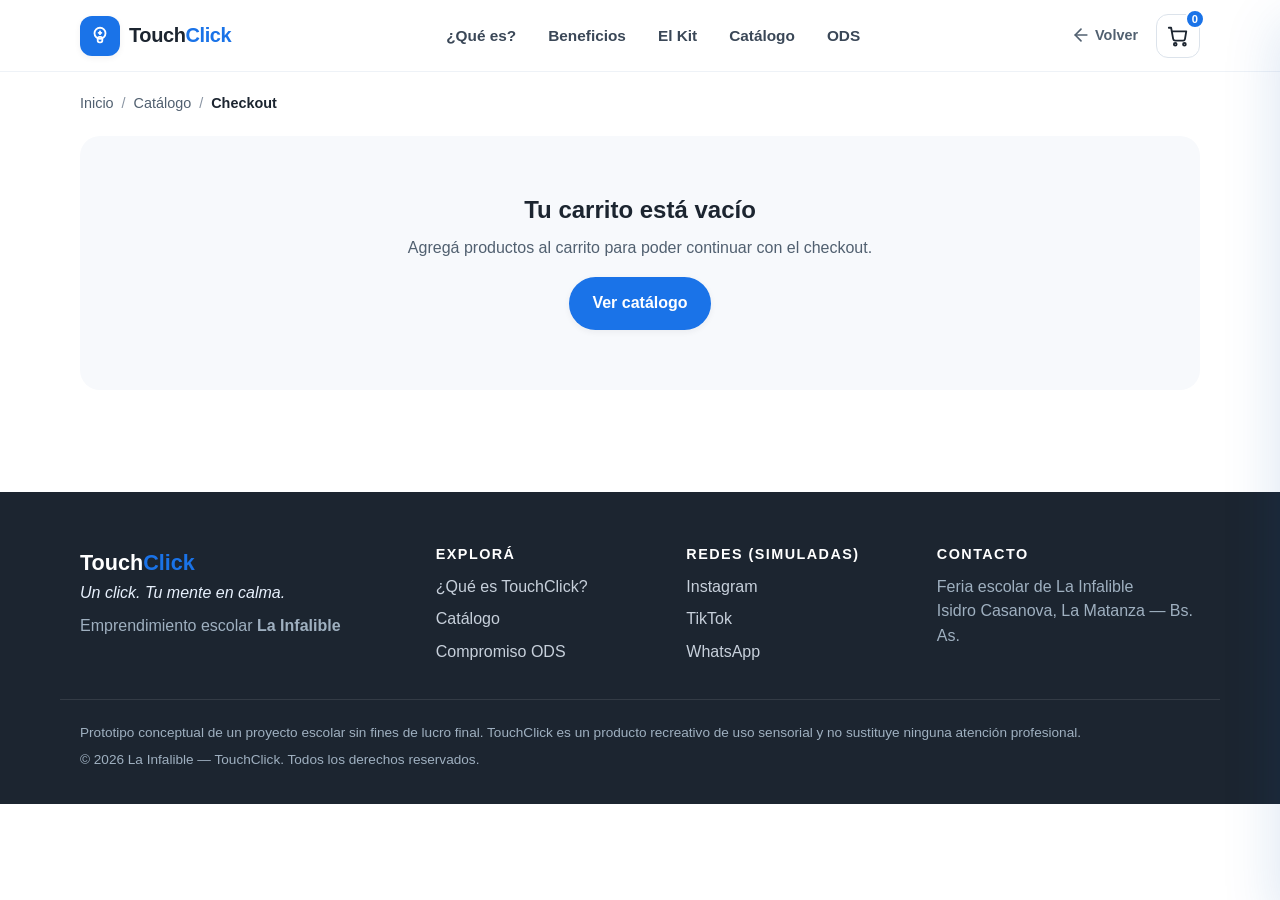
==== checkout.html @ 698664de "base de web" ====
<!DOCTYPE html>
<html lang="es">
<head>
  <meta charset="UTF-8">
  <meta name="viewport" content="width=device-width, initial-scale=1.0">
  <meta name="description" content="Checkout y pago simulado de TouchClick, e-commerce de La Infalible.">
  <title>Checkout | TouchClick</title>
  <link rel="stylesheet" href="styles.css">
</head>
<body data-page="checkout">

  <header class="header">
    <div class="container header__inner">
      <a class="brand" href="index.html" aria-label="TouchClick, volver al inicio">
        <span class="brand__mark" aria-hidden="true">
          <svg viewBox="0 0 24 24" width="22" height="22" fill="none" stroke="currentColor" stroke-width="2" stroke-linecap="round" stroke-linejoin="round">
            <circle cx="12" cy="9" r="6"></circle>
            <rect x="9.5" y="13" width="5" height="6" rx="2"></rect>
            <path d="M12 7v3"></path>
            <path d="M10.5 8.5h3"></path>
          </svg>
        </span>
        <span class="brand__text">Touch<span>Click</span></span>
      </a>

      <button class="nav-toggle" id="navToggle" aria-label="Abrir menú de navegación" aria-expanded="false" aria-controls="siteNav">
        <span></span><span></span><span></span>
      </button>

      <nav class="nav" id="siteNav">
        <ul class="nav__list">
          <li><a href="index.html#que-es">¿Qué es?</a></li>
          <li><a href="index.html#beneficios">Beneficios</a></li>
          <li><a href="index.html#kit">El Kit</a></li>
          <li><a href="index.html#catalogo">Catálogo</a></li>
          <li><a href="index.html#ods">ODS</a></li>
        </ul>
      </nav>

      <div class="header__actions">
        <a class="crumb" href="index.html#catalogo">
          <svg viewBox="0 0 24 24" width="20" height="20" fill="none" stroke="currentColor" stroke-width="2" stroke-linecap="round" stroke-linejoin="round" aria-hidden="true">
            <path d="M19 12H5"></path><path d="M12 19l-7-7 7-7"></path>
          </svg>
          <span>Volver</span>
        </a>
        <button class="cart-btn" id="cartButton" aria-label="Abrir carrito de compras">
          <svg viewBox="0 0 24 24" width="22" height="22" fill="none" stroke="currentColor" stroke-width="2" stroke-linecap="round" stroke-linejoin="round" aria-hidden="true">
            <circle cx="9" cy="21" r="1.5"></circle>
            <circle cx="19" cy="21" r="1.5"></circle>
            <path d="M2 3h2.5l2.2 12.2a2 2 0 0 0 2 1.8h8.9a2 2 0 0 0 2-1.6L21 7H6"></path>
          </svg>
          <span class="cart-badge" id="cartBadge" hidden>0</span>
        </button>
      </div>
    </div>
  </header>

  <main class="main">
    <div class="container">
      <nav class="breadcrumb" aria-label="Ruta de navegación">
        <a href="index.html">Inicio</a>
        <span aria-hidden="true">/</span>
        <a href="index.html#catalogo">Catálogo</a>
        <span aria-hidden="true">/</span>
        <span class="breadcrumb__current">Checkout</span>
      </nav>

      <div id="checkoutWrap">
        <div class="checkout" id="checkoutRoot">
        </div>
      </div>

      <div class="order-success" id="orderSuccess" hidden>
      </div>
    </div>
  </main>

  <footer class="footer">
    <div class="container footer__grid">
      <div>
        <p class="footer__brand">Touch<span>Click</span></p>
        <p class="footer__claim">Un click. Tu mente en calma.</p>
        <p class="footer__org">Emprendimiento escolar <strong>La Infalible</strong></p>
      </div>
      <div>
        <h4>Explorá</h4>
        <ul class="footer__links">
          <li><a href="index.html#que-es">¿Qué es TouchClick?</a></li>
          <li><a href="index.html#catalogo">Catálogo</a></li>
          <li><a href="index.html#ods">Compromiso ODS</a></li>
        </ul>
      </div>
      <div>
        <h4>Redes (simuladas)</h4>
        <ul class="footer__links">
          <li><a href="#">Instagram</a></li>
          <li><a href="#">TikTok</a></li>
          <li><a href="#">WhatsApp</a></li>
        </ul>
      </div>
      <div>
        <h4>Contacto</h4>
        <p class="footer__contact">Feria escolar de La Infalible<br>
        Isidro Casanova, La Matanza — Bs. As.</p>
      </div>
    </div>
    <div class="container footer__note">
      <p>Prototipo conceptual de un proyecto escolar sin fines de lucro final. TouchClick es un producto recreativo
      de uso sensorial y no sustituye ninguna atención profesional.</p>
      <p>&copy; 2026 La Infalible — TouchClick. Todos los derechos reservados.</p>
    </div>
  </footer>

  <div id="drawerRoot"></div>
  <div id="toastRoot"></div>

  <script src="script.js"></script>
</body>
</html>
---- styles.css ----
:root {
  --primary: #1A73E8;
  --primary-600: #1660c4;
  --primary-700: #1558B0;
  --primary-100: #E8F1FD;
  --primary-50: #F1F6FE;
  --gray-900: #1C2530;
  --gray-700: #3A4757;
  --gray-600: #516070;
  --gray-400: #8A95A3;
  --gray-200: #DCE3EB;
  --gray-100: #EEF2F7;
  --gray-50: #F7F9FC;
  --success: #1E9E62;
  --error: #E5484D;
  --white: #FFFFFF;
  --radius: 14px;
  --radius-sm: 10px;
  --shadow-sm: 0 2px 6px rgba(28, 37, 48, 0.06);
  --shadow-md: 0 10px 28px rgba(28, 37, 48, 0.10);
  --shadow-lg: 0 24px 54px rgba(21, 88, 176, 0.16);
  --font: -apple-system, BlinkMacSystemFont, "Segoe UI", Roboto, "Helvetica Neue", Arial, sans-serif;
  --header-h: 68px;
}

*,
*::before,
*::after {
  box-sizing: border-box;
}

html {
  scroll-behavior: smooth;
}

body {
  margin: 0;
  font-family: var(--font);
  font-size: 16px;
  line-height: 1.55;
  color: var(--gray-900);
  background: var(--white);
  -webkit-font-smoothing: antialiased;
}

body.drawer-open {
  overflow: hidden;
}

img {
  max-width: 100%;
  display: block;
}

a {
  color: var(--primary);
  text-decoration: none;
}

button {
  font-family: inherit;
}

h1, h2, h3, h4 {
  line-height: 1.15;
  margin: 0 0 0.5em;
}

p {
  margin: 0 0 1em;
}

ul {
  margin: 0;
  padding: 0;
  list-style: none;
}

.container {
  width: 100%;
  max-width: 1160px;
  margin: 0 auto;
  padding: 0 20px;
}

.btn {
  display: inline-flex;
  align-items: center;
  justify-content: center;
  gap: 8px;
  padding: 13px 22px;
  border-radius: 999px;
  border: 1.5px solid transparent;
  font-size: 1rem;
  font-weight: 600;
  cursor: pointer;
  transition: transform .15s ease, box-shadow .15s ease, background .15s ease, color .15s ease, border-color .15s ease;
  text-align: center;
}

.btn:hover {
  transform: translateY(-2px);
}

.btn:active {
  transform: translateY(0);
}

.btn:focus-visible,
.cart-btn:focus-visible,
.key:focus-visible,
.nav-toggle:focus-visible,
.swatch:focus-visible,
.opt-chip:focus-visible,
.qty__btn:focus-visible,
.drawer__close:focus-visible,
input:focus-visible,
textarea:focus-visible,
select:focus-visible {
  outline: 3px solid rgba(26, 115, 232, 0.35);
  outline-offset: 2px;
}

.btn--primary {
  background: var(--primary);
  color: var(--white);
  box-shadow: var(--shadow-sm);
}

.btn--primary:hover {
  background: var(--primary-700);
  box-shadow: 0 12px 22px rgba(21, 88, 176, 0.28);
}

.btn--ghost {
  background: var(--white);
  color: var(--gray-900);
  border-color: var(--gray-200);
}

.btn--ghost:hover {
  border-color: var(--primary);
  color: var(--primary);
}

.btn--block {
  width: 100%;
}

.btn--success {
  background: var(--success);
  color: var(--white);
}

.btn svg {
  flex: none;
}

section {
  scroll-margin-top: calc(var(--header-h) + 12px);
}

.header {
  position: sticky;
  top: 0;
  z-index: 60;
  height: var(--header-h);
  background: rgba(255, 255, 255, 0.92);
  backdrop-filter: blur(10px);
  border-bottom: 1px solid var(--gray-100);
}

.header__inner {
  height: 100%;
  display: flex;
  align-items: center;
  gap: 14px;
}

.brand {
  display: inline-flex;
  align-items: center;
  gap: 9px;
  color: var(--gray-900);
  font-weight: 800;
  font-size: 1.25rem;
  letter-spacing: -0.02em;
}

.brand__mark {
  display: grid;
  place-items: center;
  width: 40px;
  height: 40px;
  border-radius: 12px;
  background: var(--primary);
  color: var(--white);
  box-shadow: var(--shadow-sm);
}

.brand__text span {
  color: var(--primary);
}

.nav-toggle {
  display: inline-flex;
  flex-direction: column;
  justify-content: center;
  gap: 5px;
  width: 44px;
  height: 44px;
  border: 1px solid var(--gray-200);
  background: var(--white);
  border-radius: 12px;
  cursor: pointer;
  margin-left: auto;
  padding: 0 10px;
}

.nav-toggle span {
  height: 2px;
  width: 100%;
  background: var(--gray-900);
  border-radius: 2px;
  transition: transform .2s ease, opacity .2s ease;
}

.nav-toggle[aria-expanded="true"] span:nth-child(1) {
  transform: translateY(7px) rotate(45deg);
}

.nav-toggle[aria-expanded="true"] span:nth-child(2) {
  opacity: 0;
}

.nav-toggle[aria-expanded="true"] span:nth-child(3) {
  transform: translateY(-7px) rotate(-45deg);
}

.nav {
  position: absolute;
  top: var(--header-h);
  left: 0;
  right: 0;
  background: var(--white);
  border-bottom: 1px solid var(--gray-100);
  box-shadow: var(--shadow-md);
  max-height: 0;
  overflow: hidden;
  transition: max-height .28s ease;
}

.nav.open {
  max-height: 340px;
}

.nav__list {
  padding: 10px 20px 18px;
}

.nav__list li + li {
  border-top: 1px solid var(--gray-100);
}

.nav__list a {
  display: block;
  padding: 13px 4px;
  color: var(--gray-700);
  font-weight: 600;
}

.nav__list a:hover {
  color: var(--primary);
}

.header__actions {
  display: flex;
  align-items: center;
  gap: 8px;
}

.cart-btn {
  position: relative;
  display: inline-flex;
  align-items: center;
  justify-content: center;
  width: 44px;
  height: 44px;
  border-radius: 12px;
  border: 1px solid var(--gray-200);
  background: var(--white);
  color: var(--gray-900);
  cursor: pointer;
  transition: border-color .15s ease, color .15s ease;
}

.cart-btn:hover {
  border-color: var(--primary);
  color: var(--primary);
}

.cart-badge {
  position: absolute;
  top: -6px;
  right: -6px;
  min-width: 20px;
  height: 20px;
  padding: 0 5px;
  border-radius: 999px;
  background: var(--primary);
  color: var(--white);
  font-size: 0.7rem;
  font-weight: 700;
  display: grid;
  place-items: center;
  border: 2px solid var(--white);
}

.crumb {
  display: inline-flex;
  align-items: center;
  gap: 4px;
  color: var(--gray-600);
  font-weight: 600;
  font-size: 0.9rem;
  padding: 6px 10px;
  border-radius: 10px;
}

.crumb:hover {
  color: var(--primary);
  background: var(--gray-50);
}

.hero {
  padding: 64px 0 72px;
  background:
    radial-gradient(900px 420px at 85% -10%, var(--primary-100), transparent 60%),
    radial-gradient(700px 380px at -10% 110%, var(--gray-100), transparent 60%),
    var(--white);
}

.hero__grid {
  display: grid;
  gap: 44px;
  align-items: center;
}

.hero__tag {
  display: inline-block;
  padding: 6px 14px;
  border-radius: 999px;
  background: var(--primary-100);
  color: var(--primary-700);
  font-weight: 700;
  font-size: 0.83rem;
  margin-bottom: 18px;
}

.hero__title {
  font-size: clamp(2.6rem, 7vw, 4.2rem);
  font-weight: 800;
  letter-spacing: -0.03em;
  margin-bottom: 6px;
}

.hero__title span {
  color: var(--primary);
}

.hero__slogan {
  font-size: clamp(1.15rem, 3vw, 1.6rem);
  font-weight: 600;
  color: var(--primary-700);
  margin-bottom: 18px;
  font-style: italic;
}

.hero__lead {
  color: var(--gray-600);
  font-size: 1.05rem;
  max-width: 32em;
}

.hero__cta {
  display: flex;
  flex-wrap: wrap;
  gap: 12px;
  margin-top: 26px;
}

.hero__demo {
  background: var(--white);
  border: 1px solid var(--gray-100);
  border-radius: 24px;
  padding: 34px 20px 26px;
  box-shadow: var(--shadow-lg);
  display: grid;
  place-items: center;
}

.switch-demo {
  display: flex;
  flex-direction: column;
  align-items: center;
  gap: 14px;
  text-align: center;
}

.key {
  position: relative;
  width: 170px;
  height: 170px;
  background: transparent;
  border: none;
  cursor: pointer;
  -webkit-tap-highlight-color: transparent;
}

.key__stem {
  position: absolute;
  left: 50%;
  bottom: 30px;
  transform: translateX(-50%);
  width: 46px;
  height: 46px;
  background: linear-gradient(90deg, #aab6c2, #d7dee6 50%, #9daab8);
  border-radius: 5px 5px 8px 8px;
  transition: height .05s linear;
  box-shadow: inset -2px -3px 4px rgba(0, 0, 0, 0.18);
}

.key__cap {
  position: absolute;
  left: 50%;
  bottom: 66px;
  transform: translateX(-50%) translateY(0);
  width: 112px;
  height: 96px;
  background: linear-gradient(180deg, #ffffff 0%, #f2f6fb 45%, #dbe3ee 100%);
  border-radius: 14px;
  box-shadow:
    0 10px 16px rgba(28, 37, 48, 0.22),
    inset 0 2px 2px rgba(255, 255, 255, 0.9),
    inset 0 -6px 10px rgba(28, 37, 48, 0.12);
  display: grid;
  place-items: center;
  transition: transform .05s linear;
}

.key__face {
  font-weight: 800;
  font-size: 1.5rem;
  letter-spacing: 0.02em;
  color: var(--gray-700);
}

.key__led {
  position: absolute;
  top: 14px;
  right: 16px;
  width: 9px;
  height: 9px;
  border-radius: 50%;
  background: var(--primary);
  box-shadow: 0 0 0 3px rgba(26, 115, 232, 0.18);
}

.key.is-pressed .key__cap {
  transform: translateX(-50%) translateY(18px);
}

.key.is-pressed .key__stem {
  height: 30px;
}

.key.is-pressed .key__led {
  background: var(--success);
  box-shadow: 0 0 0 3px rgba(30, 158, 98, 0.2);
}

.switch-demo__hint {
  color: var(--gray-400);
  font-size: 0.9rem;
  margin: 0;
}

.switch-demo__count {
  margin: 0;
  font-size: 0.95rem;
  color: var(--gray-600);
  font-weight: 600;
}

.switch-demo__count strong {
  color: var(--primary);
}

.section {
  padding: 68px 0;
}

.section--tint {
  background: var(--gray-50);
}

.section__eyebrow {
  display: inline-block;
  margin: 0 0 8px;
  font-size: 0.8rem;
  font-weight: 700;
  letter-spacing: 0.12em;
  text-transform: uppercase;
  color: var(--primary);
}

.section__title {
  font-size: clamp(1.7rem, 4vw, 2.4rem);
  font-weight: 800;
  letter-spacing: -0.02em;
  margin-bottom: 12px;
}

.section__lead {
  color: var(--gray-600);
  max-width: 46em;
  margin-bottom: 34px;
}

.benefits {
  display: grid;
  grid-template-columns: 1fr;
  gap: 16px;
}

.benefit-card {
  background: var(--white);
  border: 1px solid var(--gray-100);
  border-radius: var(--radius);
  padding: 24px;
  box-shadow: var(--shadow-sm);
  transition: transform .18s ease, box-shadow .18s ease, border-color .18s ease;
}

.benefit-card:hover {
  transform: translateY(-4px);
  box-shadow: var(--shadow-md);
  border-color: var(--primary-100);
}

.benefit-card__icon {
  display: grid;
  place-items: center;
  width: 52px;
  height: 52px;
  border-radius: 14px;
  background: var(--primary-100);
  color: var(--primary);
  margin-bottom: 16px;
}

.benefit-card h3 {
  font-size: 1.08rem;
  margin-bottom: 6px;
}

.benefit-card p {
  color: var(--gray-600);
  font-size: 0.95rem;
  margin: 0;
}

.kit {
  display: grid;
  gap: 36px;
  align-items: center;
}

.kit__visual {
  display: grid;
  place-items: center;
  padding: 18px 0;
}

.device {
  --band: var(--primary);
  position: relative;
  width: 250px;
  height: 250px;
}

.device__ring {
  position: absolute;
  inset: 34px;
  border: 32px solid var(--band);
  border-radius: 50%;
  box-shadow: var(--shadow-lg), inset 0 4px 8px rgba(0, 0, 0, 0.08);
}

.device__keycap {
  position: absolute;
  top: 22px;
  left: 50%;
  transform: translateX(-50%);
  display: grid;
  place-items: center;
  width: 66px;
  height: 58px;
  background: linear-gradient(180deg, #ffffff, #dae3ee);
  border-radius: 11px;
  box-shadow: 0 8px 14px rgba(28, 37, 48, 0.18);
  font-weight: 800;
  font-size: 0.95rem;
  color: var(--primary-700);
  z-index: 2;
}

.device__tag {
  position: absolute;
  bottom: 30px;
  left: 50%;
  transform: translateX(-50%);
  width: 28px;
  height: 28px;
  border: 6px solid #c9d3dd;
  border-radius: 50%;
}

.checklist li {
  position: relative;
  padding: 9px 0 9px 34px;
  color: var(--gray-700);
  font-weight: 500;
}

.checklist li::before {
  content: "";
  position: absolute;
  left: 0;
  top: 13px;
  width: 22px;
  height: 22px;
  border-radius: 8px;
  background: var(--primary-100) url("data:image/svg+xml,%3Csvg xmlns='http://www.w3.org/2000/svg' viewBox='0 0 24 24' width='14' height='14' fill='none' stroke='%231A73E8' stroke-width='3.2' stroke-linecap='round' stroke-linejoin='round'%3E%3Cpath d='M20 6L9 17l-5-5'/%3E%3C/svg%3E") center / 14px no-repeat;
}

.catalog {
  display: grid;
  grid-template-columns: 1fr;
  gap: 20px;
}

.product-card {
  display: flex;
  flex-direction: column;
  background: var(--white);
  border: 1px solid var(--gray-100);
  border-radius: 18px;
  overflow: hidden;
  box-shadow: var(--shadow-sm);
  transition: transform .18s ease, box-shadow .18s ease, border-color .18s ease;
}

.product-card:hover {
  transform: translateY(-4px);
  box-shadow: var(--shadow-md);
  border-color: var(--primary-100);
}

.product-card__media {
  position: relative;
  display: grid;
  place-items: center;
  background: linear-gradient(180deg, var(--primary-50), var(--gray-50));
  padding: 18px 0 4px;
  height: 250px;
  overflow: hidden;
}

.product-card__badge {
  position: absolute;
  top: 14px;
  left: 14px;
  z-index: 3;
  padding: 5px 12px;
  border-radius: 999px;
  background: var(--primary);
  color: var(--white);
  font-size: 0.72rem;
  font-weight: 700;
  letter-spacing: 0.04em;
  text-transform: uppercase;
}

.product-card__badge--alt {
  background: var(--gray-900);
}

.product-card__body {
  display: flex;
  flex-direction: column;
  gap: 8px;
  padding: 20px;
  flex: 1;
}

.product-card__name {
  font-size: 1.1rem;
  font-weight: 700;
  margin: 0;
}

.product-card__desc {
  color: var(--gray-600);
  font-size: 0.92rem;
  margin: 0;
  flex: 1;
}

.product-card__price {
  font-size: 1.35rem;
  font-weight: 800;
  color: var(--primary-700);
}

.product-card__price small {
  font-size: 0.78rem;
  font-weight: 600;
  color: var(--gray-400);
  display: block;
}

.product-card__actions {
  display: flex;
  gap: 10px;
  margin-top: 6px;
}

.btn--sm {
  padding: 10px 16px;
  font-size: 0.9rem;
}

.ods-grid {
  display: grid;
  grid-template-columns: 1fr;
  gap: 16px;
}

.ods-card {
  background: var(--white);
  border: 1px solid var(--gray-100);
  border-radius: var(--radius);
  padding: 24px;
  box-shadow: var(--shadow-sm);
}

.ods-card__num {
  display: grid;
  place-items: center;
  width: 52px;
  height: 52px;
  border-radius: 50%;
  background: var(--gray-900);
  color: var(--white);
  font-weight: 800;
  font-size: 1.25rem;
  margin-bottom: 14px;
}

.ods-card:nth-child(1) .ods-card__num { background: #198754; }
.ods-card:nth-child(2) .ods-card__num { background: var(--primary); }
.ods-card:nth-child(3) .ods-card__num { background: #A05422; }

.ods-card h3 {
  font-size: 1.05rem;
  margin-bottom: 6px;
}

.ods-card p {
  color: var(--gray-600);
  font-size: 0.95rem;
  margin: 0;
}

.footer {
  background: var(--gray-900);
  color: #c7d0db;
  padding: 54px 0 28px;
}

.footer__grid {
  display: grid;
  grid-template-columns: 1fr;
  gap: 30px;
  padding-bottom: 34px;
}

.footer__brand {
  font-weight: 800;
  font-size: 1.35rem;
  color: var(--white);
  margin-bottom: 2px;
}

.footer__brand span {
  color: var(--primary);
}

.footer__claim {
  color: var(--primary-100);
  font-style: italic;
  margin-bottom: 8px;
}

.footer__org {
  color: #9fb0c0;
}

.footer h4 {
  color: var(--white);
  font-size: 0.9rem;
  text-transform: uppercase;
  letter-spacing: 0.1em;
  margin-bottom: 12px;
}

.footer__links li + li {
  margin-top: 8px;
}

.footer__links a {
  color: #c7d0db;
}

.footer__links a:hover {
  color: var(--white);
  text-decoration: underline;
}

.footer__contact {
  margin: 0;
  color: #9fb0c0;
}

.footer__note {
  border-top: 1px solid rgba(255, 255, 255, 0.1);
  padding-top: 22px;
  font-size: 0.85rem;
  color: #9fb0c0;
}

.footer__note p {
  margin-bottom: 6px;
}

.main {
  min-height: 420px;
  padding-bottom: 70px;
}

.breadcrumb {
  display: flex;
  align-items: center;
  gap: 8px;
  padding: 20px 0 22px;
  font-size: 0.9rem;
  color: var(--gray-400);
}

.breadcrumb a {
  color: var(--gray-600);
}

.breadcrumb a:hover {
  color: var(--primary);
}

.breadcrumb__current {
  color: var(--gray-900);
  font-weight: 600;
}

.product {
  display: grid;
  gap: 34px;
}

.product__gallery {
  background: linear-gradient(180deg, var(--primary-50), var(--gray-50));
  border: 1px solid var(--gray-100);
  border-radius: 20px;
  padding: 34px 20px 26px;
  display: flex;
  flex-direction: column;
  align-items: center;
  gap: 22px;
}

.gallery-device {
  min-height: 260px;
  display: grid;
  place-items: center;
}

.device--lg {
  width: 290px;
  height: 290px;
}

.swatches-label {
  font-weight: 700;
  font-size: 0.9rem;
  margin-bottom: 10px;
  color: var(--gray-700);
}

.swatch-row {
  display: flex;
  gap: 14px;
  justify-content: center;
  flex-wrap: wrap;
}

.swatch {
  width: 44px;
  height: 44px;
  border-radius: 50%;
  border: 3px solid var(--white);
  background: var(--c, var(--primary));
  box-shadow: 0 0 0 1.5px var(--gray-200);
  cursor: pointer;
  transition: box-shadow .15s ease, transform .15s ease;
}

.swatch:hover {
  transform: scale(1.08);
}

.swatch--active {
  box-shadow: 0 0 0 3px var(--primary);
}

.swatch--active[data-name="Blanco perla"] {
  box-shadow: 0 0 0 3px var(--primary), 0 0 0 6px rgba(26, 115, 232, 0.12);
}

.swatch__name {
  margin-left: 4px;
  font-weight: 600;
  font-size: 0.9rem;
  color: var(--gray-600);
}

.product__info {
  display: flex;
  flex-direction: column;
  gap: 16px;
}

.product__badge {
  align-self: flex-start;
  padding: 5px 13px;
  border-radius: 999px;
  background: var(--primary);
  color: var(--white);
  font-size: 0.75rem;
  font-weight: 700;
  text-transform: uppercase;
  letter-spacing: 0.05em;
}

.product__name {
  font-size: clamp(1.6rem, 4vw, 2.2rem);
  font-weight: 800;
  letter-spacing: -0.02em;
  margin: 0;
}

.product__price {
  font-size: 1.9rem;
  font-weight: 800;
  color: var(--primary-700);
}

.product__price small {
  font-size: 0.82rem;
  font-weight: 600;
  color: var(--gray-400);
}

.product__desc {
  color: var(--gray-600);
  margin: 0;
}

.feature-list {
  display: grid;
  gap: 6px;
}

.feature-list li {
  position: relative;
  padding-left: 26px;
  color: var(--gray-700);
  font-size: 0.95rem;
}

.feature-list li::before {
  content: "";
  position: absolute;
  left: 0;
  top: 5px;
  width: 16px;
  height: 16px;
  border-radius: 50%;
  background: var(--primary-100);
}

.feature-list li::after {
  content: "";
  position: absolute;
  left: 4px;
  top: 9px;
  width: 8px;
  height: 5px;
  border-left: 2px solid var(--primary);
  border-bottom: 2px solid var(--primary);
  transform: rotate(-45deg);
}

.opt-label {
  font-weight: 700;
  font-size: 0.9rem;
  color: var(--gray-700);
  margin-bottom: 10px;
  display: block;
}

.opt-row {
  display: flex;
  flex-wrap: wrap;
  gap: 10px;
}

.opt-chip {
  padding: 10px 18px;
  border-radius: 999px;
  border: 1.5px solid var(--gray-200);
  background: var(--white);
  color: var(--gray-700);
  font-weight: 600;
  font-size: 0.92rem;
  cursor: pointer;
  transition: border-color .15s ease, background .15s ease, color .15s ease;
}

.opt-chip:hover {
  border-color: var(--primary);
}

.opt-chip--active {
  border-color: var(--primary);
  background: var(--primary-100);
  color: var(--primary-700);
}

.info-note {
  background: var(--gray-50);
  border: 1px dashed var(--gray-200);
  border-radius: var(--radius-sm);
  padding: 12px 16px;
  color: var(--gray-600);
  font-size: 0.9rem;
  margin: 0;
}

.stepper-label {
  font-weight: 700;
  font-size: 0.9rem;
  color: var(--gray-700);
  margin-bottom: 10px;
  display: block;
}

.stepper {
  display: inline-flex;
  align-items: center;
  border: 1.5px solid var(--gray-200);
  border-radius: 999px;
  overflow: hidden;
}

.qty__btn {
  width: 42px;
  height: 44px;
  border: none;
  background: var(--gray-50);
  color: var(--gray-900);
  font-size: 1.2rem;
  font-weight: 700;
  cursor: pointer;
  transition: background .15s ease, color .15s ease;
}

.qty__btn:hover {
  background: var(--primary-100);
  color: var(--primary);
}

.qty__num {
  min-width: 46px;
  text-align: center;
  font-weight: 700;
}

.product__actions {
  display: grid;
  gap: 12px;
  margin-top: 4px;
}

.product__note {
  font-size: 0.85rem;
  color: var(--gray-400);
  display: flex;
  align-items: center;
  gap: 8px;
  margin: 0;
}

.spec-list {
  display: grid;
  gap: 2px;
  border-top: 1px solid var(--gray-100);
  padding-top: 16px;
}

.spec-list div {
  display: grid;
  grid-template-columns: 1fr 1.4fr;
  gap: 10px;
  padding: 8px 0;
  border-bottom: 1px solid var(--gray-100);
  font-size: 0.92rem;
}

.spec-list dt {
  color: var(--gray-400);
}

.spec-list dd {
  margin: 0;
  font-weight: 600;
  color: var(--gray-700);
}

.checkout {
  display: grid;
  gap: 28px;
}

.checkout__form {
  background: var(--white);
  border: 1px solid var(--gray-100);
  border-radius: 20px;
  padding: 26px 22px;
  box-shadow: var(--shadow-sm);
}

.checkout__form h2,
.checkout__summary h3 {
  font-size: 1.25rem;
  font-weight: 800;
  margin-bottom: 18px;
}

.checkout__block + .checkout__block {
  margin-top: 30px;
  padding-top: 26px;
  border-top: 1px solid var(--gray-100);
}

.checkout__block > .checkout__block-title {
  font-weight: 700;
  color: var(--gray-900);
  margin-bottom: 16px;
  display: flex;
  align-items: center;
  gap: 10px;
}

.checkout__block-title .step {
  display: grid;
  place-items: center;
  width: 26px;
  height: 26px;
  border-radius: 9px;
  background: var(--primary);
  color: var(--white);
  font-size: 0.82rem;
  font-weight: 800;
}

.field {
  margin-bottom: 16px;
}

.field__label {
  display: block;
  font-weight: 600;
  font-size: 0.92rem;
  color: var(--gray-700);
  margin-bottom: 7px;
}

.field__label span {
  color: var(--error);
}

.input {
  width: 100%;
  padding: 12px 14px;
  border: 1.5px solid var(--gray-200);
  border-radius: var(--radius-sm);
  font-size: 1rem;
  font-family: inherit;
  color: var(--gray-900);
  background: var(--white);
  transition: border-color .15s ease, box-shadow .15s ease;
}

.input:focus {
  outline: none;
  border-color: var(--primary);
  box-shadow: 0 0 0 4px rgba(26, 115, 232, 0.12);
}

.input--invalid {
  border-color: var(--error);
}

.field__error {
  display: none;
  margin-top: 6px;
  color: var(--error);
  font-size: 0.84rem;
  font-weight: 600;
}

.field__error.show {
  display: block;
}

.field-row {
  display: grid;
  grid-template-columns: 1fr;
  gap: 0 16px;
}

.radio-card {
  display: flex;
  align-items: flex-start;
  gap: 12px;
  padding: 14px 16px;
  border: 1.5px solid var(--gray-200);
  border-radius: var(--radius-sm);
  cursor: pointer;
  transition: border-color .15s ease, background .15s ease;
  margin-bottom: 10px;
}

.radio-card:has(input:checked) {
  border-color: var(--primary);
  background: var(--primary-50);
}

.radio-card input {
  width: 19px;
  height: 19px;
  accent-color: var(--primary);
  margin-top: 3px;
  flex: none;
}

.radio-card__label {
  font-weight: 600;
  color: var(--gray-900);
}

.radio-card__hint {
  display: block;
  font-weight: 400;
  color: var(--gray-400);
  font-size: 0.85rem;
  margin-top: 2px;
}

.pay-panel {
  margin-top: 14px;
  background: var(--gray-50);
  border: 1px solid var(--gray-100);
  border-radius: var(--radius-sm);
  padding: 18px 16px;
}

.alias-box {
  display: flex;
  align-items: center;
  gap: 12px;
  flex-wrap: wrap;
  background: var(--white);
  border: 2px dashed var(--primary-100);
  border-radius: var(--radius-sm);
  padding: 12px 16px;
  margin-bottom: 8px;
}

.alias-box code {
  font-family: "SFMono-Regular", Consolas, monospace;
  font-weight: 700;
  font-size: 1.02rem;
  color: var(--primary-700);
}

.alias-copy {
  margin-left: auto;
  padding: 7px 14px;
  border-radius: 999px;
  border: 1.5px solid var(--primary);
  background: var(--white);
  color: var(--primary);
  font-weight: 700;
  font-size: 0.85rem;
  cursor: pointer;
  transition: background .15s ease, color .15s ease;
}

.alias-copy:hover {
  background: var(--primary);
  color: var(--white);
}

.pay-note {
  font-size: 0.86rem;
  color: var(--gray-600);
  margin: 8px 0 14px;
}

.file-btn {
  display: inline-flex;
  align-items: center;
  gap: 10px;
  padding: 12px 16px;
  border: 1.5px dashed var(--gray-400);
  border-radius: var(--radius-sm);
  color: var(--gray-600);
  font-weight: 600;
  font-size: 0.92rem;
  cursor: pointer;
  background: var(--white);
  transition: border-color .15s ease, color .15s ease;
}

.file-btn:hover {
  border-color: var(--primary);
  color: var(--primary);
}

.file-btn input {
  display: none;
}

.file-name {
  margin-top: 8px;
  font-size: 0.84rem;
  color: var(--gray-600);
}

.checkout__submit {
  margin-top: 22px;
}

.checkout__summary {
  background: var(--gray-50);
  border: 1px solid var(--gray-100);
  border-radius: 20px;
  padding: 26px 22px;
  align-self: start;
}

.summary-item {
  display: flex;
  gap: 12px;
  padding: 10px 0;
  border-bottom: 1px solid var(--gray-100);
}

.summary-item:last-of-type {
  border-bottom: none;
}

.thumb-box {
  flex: none;
  width: 74px;
  height: 74px;
  overflow: hidden;
  display: flex;
  align-items: center;
  justify-content: center;
  background: var(--white);
  border: 1px solid var(--gray-100);
  border-radius: var(--radius-sm);
}

.thumb-box .device {
  transform: scale(0.29);
}

.summary-item__info {
  flex: 1;
  font-size: 0.92rem;
}

.summary-item__name {
  font-weight: 600;
  color: var(--gray-900);
}

.summary-item__variant {
  display: block;
  color: var(--gray-400);
  font-size: 0.82rem;
}

.summary-item__qty {
  display: block;
  color: var(--gray-600);
  font-size: 0.85rem;
}

.summary-item__price {
  font-weight: 700;
  color: var(--gray-900);
  white-space: nowrap;
}

.sum-row {
  display: flex;
  justify-content: space-between;
  padding: 8px 0;
  font-size: 0.95rem;
  color: var(--gray-600);
}

.sum-row__value {
  font-weight: 700;
  color: var(--gray-700);
}

.sum-row--total {
  border-top: 1.5px solid var(--gray-200);
  margin-top: 6px;
  padding-top: 14px;
  font-size: 1.15rem;
  color: var(--gray-900);
  font-weight: 800;
}

.sum-row--total .sum-row__value {
  color: var(--primary-700);
}

.sum-note {
  margin-top: 14px;
  font-size: 0.84rem;
  color: var(--gray-400);
  text-align: center;
}

.order-success {
  max-width: 680px;
  margin: 8px auto 0;
  text-align: center;
  background: var(--white);
  border: 1px solid var(--gray-100);
  border-radius: 24px;
  padding: 44px 24px;
  box-shadow: var(--shadow-md);
}

.order-success__icon {
  display: grid;
  place-items: center;
  width: 84px;
  height: 84px;
  margin: 0 auto 20px;
  border-radius: 50%;
  background: var(--success);
  color: var(--white);
  box-shadow: 0 14px 30px rgba(30, 158, 98, 0.3);
}

.order-success h2 {
  font-size: clamp(1.5rem, 4vw, 2rem);
  font-weight: 800;
  margin-bottom: 8px;
}

.order-success__sub {
  color: var(--gray-600);
  margin-bottom: 26px;
}

.order-card {
  text-align: left;
  background: var(--gray-50);
  border: 1px solid var(--gray-100);
  border-radius: 16px;
  padding: 20px;
  margin-bottom: 26px;
}

.order-card__number {
  display: flex;
  justify-content: space-between;
  align-items: center;
  gap: 10px;
  flex-wrap: wrap;
  padding-bottom: 14px;
  border-bottom: 1px solid var(--gray-100);
  margin-bottom: 10px;
}

.order-card__number span {
  color: var(--gray-400);
  font-size: 0.9rem;
}

.order-card__number code {
  font-family: "SFMono-Regular", Consolas, monospace;
  font-weight: 800;
  font-size: 1.15rem;
  color: var(--primary-700);
}

.order-card__item {
  display: flex;
  justify-content: space-between;
  gap: 10px;
  padding: 8px 0;
  font-size: 0.95rem;
}

.order-card__item .lbl {
  color: var(--gray-600);
}

.order-card__item .val {
  font-weight: 700;
  text-align: right;
}

.order-success__next {
  color: var(--gray-600);
  margin-bottom: 26px;
}

.order-success__actions {
  display: flex;
  flex-wrap: wrap;
  gap: 12px;
  justify-content: center;
}

.whatsapp-btn {
  background: #25D366;
  color: #fff;
}

.whatsapp-btn:hover {
  background: #1ebe5b;
  transform: translateY(-2px);
}

.drop-overlay {
  position: fixed;
  inset: 0;
  background: rgba(28, 37, 48, 0.5);
  opacity: 0;
  z-index: 80;
  transition: opacity .25s ease;
}

.drop-overlay.show {
  opacity: 1;
}

.drawer {
  position: fixed;
  top: 0;
  right: 0;
  bottom: 0;
  width: 100%;
  max-width: 420px;
  background: var(--white);
  z-index: 90;
  box-shadow: var(--shadow-lg);
  transform: translateX(100%);
  transition: transform .3s ease;
  display: flex;
  flex-direction: column;
}

.drawer.open {
  transform: translateX(0);
}

.drawer__header {
  display: flex;
  align-items: center;
  justify-content: space-between;
  padding: 18px 20px;
  border-bottom: 1px solid var(--gray-100);
}

.drawer__title {
  font-size: 1.15rem;
  font-weight: 800;
  margin: 0;
  display: flex;
  align-items: center;
  gap: 10px;
}

.drawer__close {
  width: 40px;
  height: 40px;
  border-radius: 12px;
  border: 1px solid var(--gray-200);
  background: var(--white);
  color: var(--gray-700);
  cursor: pointer;
  display: grid;
  place-items: center;
  transition: color .15s ease, border-color .15s ease;
}

.drawer__close:hover {
  color: var(--error);
  border-color: var(--error);
}

.drawer__body {
  flex: 1;
  overflow-y: auto;
  padding: 16px 20px;
}

.drawer__empty {
  text-align: center;
  padding: 40px 10px;
  color: var(--gray-600);
}

.drawer__empty svg {
  margin: 0 auto 12px;
  color: var(--gray-200);
}

.drawer__empty p {
  margin-bottom: 18px;
}

.drawer-item {
  display: flex;
  gap: 14px;
  padding: 12px 0;
  border-bottom: 1px solid var(--gray-100);
}

.drawer-item__info {
  flex: 1;
  min-width: 0;
}

.drawer-item__name {
  font-weight: 700;
  font-size: 0.96rem;
  line-height: 1.3;
}

.drawer-item__variant {
  color: var(--gray-400);
  font-size: 0.83rem;
  margin: 2px 0 8px;
}

.drawer-item__row {
  display: flex;
  align-items: center;
  justify-content: space-between;
  gap: 10px;
}

.stepper--sm .qty__btn {
  width: 32px;
  height: 34px;
  font-size: 1rem;
}

.qty--mini {
  display: inline-flex;
  align-items: center;
  border: 1.5px solid var(--gray-200);
  border-radius: 999px;
  overflow: hidden;
}

.qty--mini .qty__btn {
  width: 32px;
  height: 34px;
  background: var(--white);
  font-size: 1rem;
}

.qty--mini .qty__num {
  min-width: 34px;
  font-size: 0.9rem;
}

.drawer-item__price {
  font-weight: 800;
  color: var(--primary-700);
  font-size: 0.98rem;
  white-space: nowrap;
}

.drawer-item__remove {
  display: inline-flex;
  align-items: center;
  gap: 4px;
  border: none;
  background: none;
  color: var(--gray-400);
  font-size: 0.82rem;
  font-weight: 600;
  cursor: pointer;
  padding: 4px 6px;
  border-radius: 8px;
  transition: color .15s ease, background .15s ease;
}

.drawer-item__remove:hover {
  color: var(--error);
  background: #FDF0F0;
}

.drawer__summary {
  border-top: 1.5px solid var(--gray-200);
  padding-top: 8px;
  margin-top: 12px;
}

.drawer__summary-title {
  font-weight: 700;
  font-size: 0.95rem;
  margin: 10px 0 10px;
  color: var(--gray-700);
}

.drawer__footer {
  padding: 16px 20px 20px;
  border-top: 1px solid var(--gray-100);
  display: grid;
  gap: 10px;
}

.toast {
  position: fixed;
  top: calc(var(--header-h) + 14px);
  left: 50%;
  transform: translate(-50%, -24px);
  z-index: 120;
  display: flex;
  align-items: center;
  gap: 10px;
  background: var(--gray-900);
  color: var(--white);
  padding: 12px 18px;
  border-radius: 999px;
  box-shadow: var(--shadow-lg);
  font-weight: 600;
  font-size: 0.95rem;
  opacity: 0;
  pointer-events: none;
  transition: opacity .25s ease, transform .25s ease;
  max-width: calc(100vw - 32px);
}

.toast.show {
  opacity: 1;
  transform: translate(-50%, 0);
}

.toast svg {
  flex: none;
  color: #7BE0AE;
}

@media (min-width: 560px) {
  .hero {
    padding: 76px 0 84px;
  }

  .benefits {
    grid-template-columns: repeat(2, 1fr);
  }

  .catalog {
    grid-template-columns: repeat(2, 1fr);
  }

  .checkout__form {
    padding: 32px 30px;
  }

  .field-row {
    grid-template-columns: 1fr 1fr;
  }
}

@media (min-width: 900px) {
  :root {
    --header-h: 72px;
  }

  .nav-toggle {
    display: none;
  }

  .nav {
    position: static;
    max-height: none;
    overflow: visible;
    background: none;
    border: none;
    box-shadow: none;
    flex: 1;
    margin-left: 14px;
  }

  .nav__list {
    display: flex;
    justify-content: center;
    gap: 4px;
    padding: 0;
  }

  .nav__list li + li {
    border-top: none;
  }

  .nav__list a {
    padding: 10px 14px;
    border-radius: 10px;
    font-size: 0.96rem;
  }

  .nav__list a:hover {
    background: var(--gray-50);
  }

  .hero__grid {
    grid-template-columns: 1.05fr 0.95fr;
    gap: 52px;
  }

  .hero__demo {
    padding: 44px 30px 34px;
  }

  .section {
    padding: 88px 0;
  }

  .benefits {
    grid-template-columns: repeat(4, 1fr);
  }

  .kit {
    grid-template-columns: 0.9fr 1.1fr;
    gap: 56px;
  }

  .catalog {
    grid-template-columns: repeat(3, 1fr);
  }

  .ods-grid {
    grid-template-columns: repeat(3, 1fr);
  }

  .footer__grid {
    grid-template-columns: 1.2fr 0.8fr 0.8fr 1fr;
    gap: 40px;
  }

  .product {
    grid-template-columns: 1fr 1fr;
    gap: 48px;
    align-items: start;
  }

  .product__gallery {
    position: sticky;
    top: calc(var(--header-h) + 20px);
  }

  .product__actions {
    grid-template-columns: 1fr 1fr;
  }

  .checkout {
    grid-template-columns: 1fr 400px;
    gap: 32px;
    align-items: start;
  }
}

@media (min-width: 1024px) {
  .device--lg {
    width: 320px;
    height: 320px;
  }
}

@media (prefers-reduced-motion: reduce) {
  html {
    scroll-behavior: auto;
  }

  *,
  *::before,
  *::after {
    animation-duration: 0.01ms !important;
    animation-iteration-count: 1 !important;
    transition-duration: 0.01ms !important;
  }
}
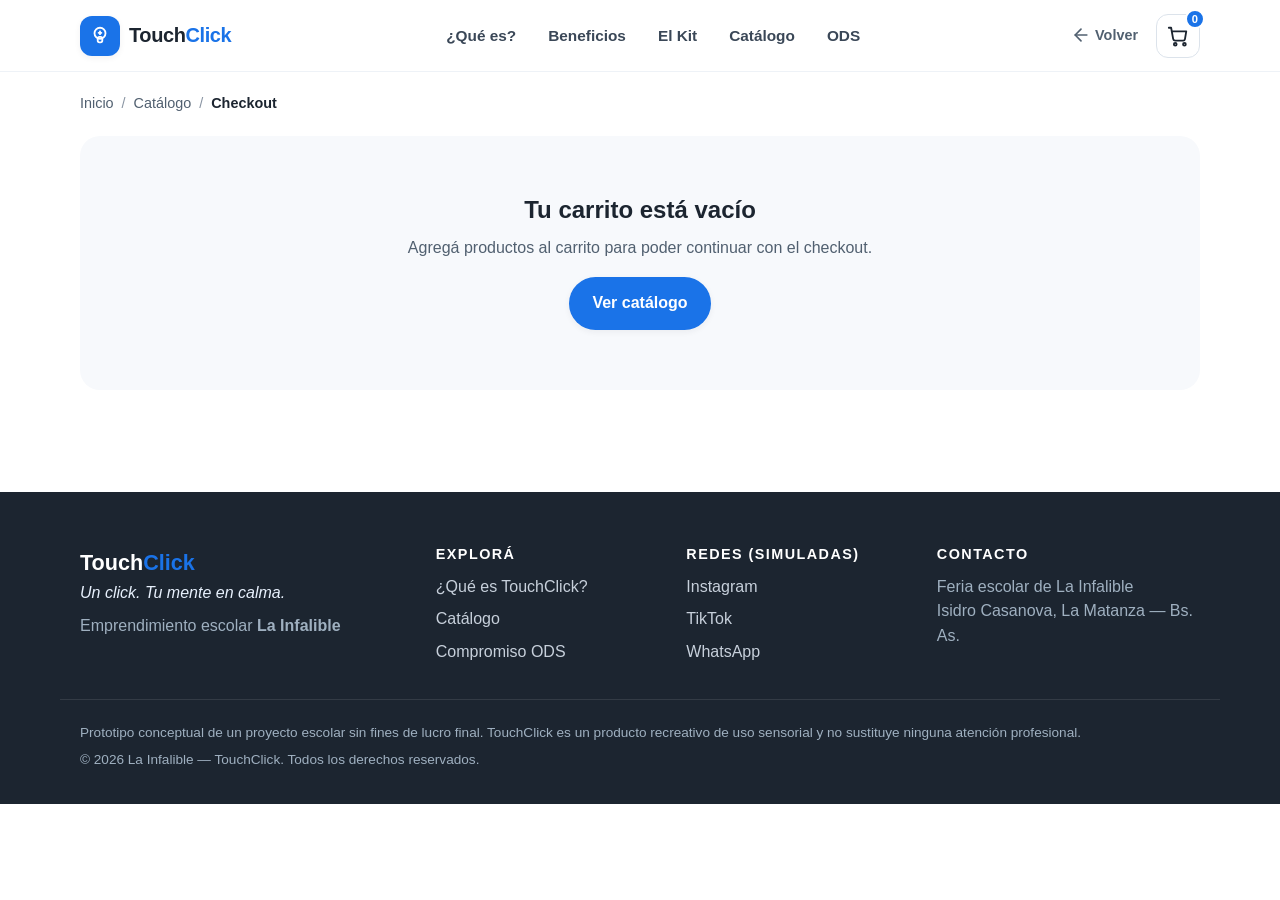
==== commit 4af8fd02: "favicon" ====
--- a/checkout.html
+++ b/checkout.html
@@ -5,6 +5,7 @@
   <meta name="viewport" content="width=device-width, initial-scale=1.0">
   <meta name="description" content="Checkout y pago simulado de TouchClick, e-commerce de La Infalible.">
   <title>Checkout | TouchClick</title>
+  <link rel="icon" type="image/png" href="https://cdn.jsdelivr.net/gh/twitter/twemoji@14.0.2/assets/72x72/1f5b1.png">
   <link rel="stylesheet" href="styles.css">
 </head>
 <body data-page="checkout">
--- a/styles.css
+++ b/styles.css
@@ -1588,12 +1588,16 @@
   inset: 0;
   background: rgba(28, 37, 48, 0.5);
   opacity: 0;
+  visibility: hidden;
+  pointer-events: none;
   z-index: 80;
   transition: opacity .25s ease;
 }
 
 .drop-overlay.show {
   opacity: 1;
+  visibility: visible;
+  pointer-events: auto;
 }
 
 .drawer {
@@ -1607,6 +1611,7 @@
   z-index: 90;
   box-shadow: var(--shadow-lg);
   transform: translateX(100%);
+  visibility: hidden;
   transition: transform .3s ease;
   display: flex;
   flex-direction: column;
@@ -1614,6 +1619,7 @@
 
 .drawer.open {
   transform: translateX(0);
+  visibility: visible;
 }
 
 .drawer__header {
